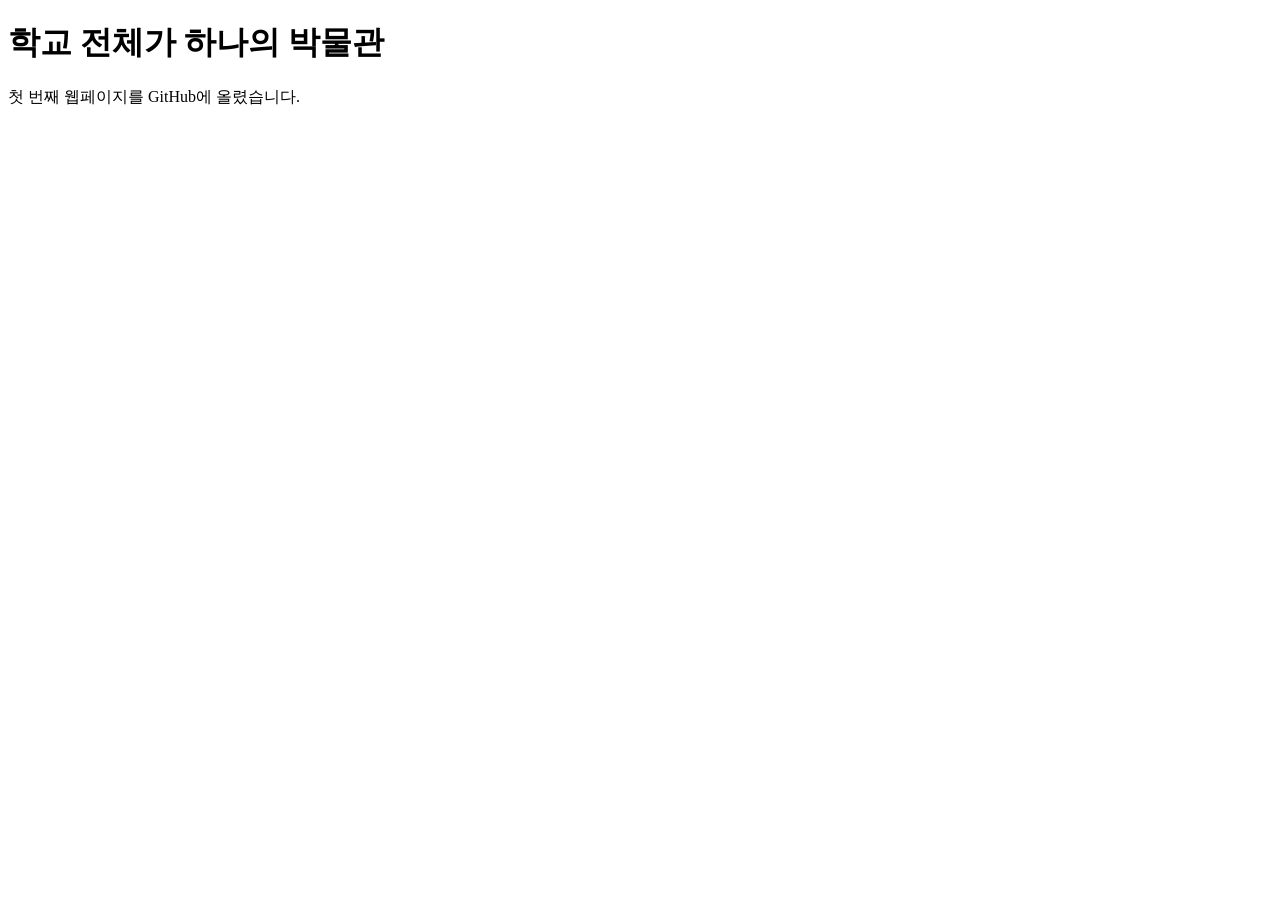
==== campus-museum2-main/index.html @ b3bbf87e "Add files via upload" ====
<!doctype html>
<html lang="ko">
  <head>
    <meta charset="utf-8">
    <meta name="viewport" content="width=device-width, initial-scale=1">
    <title>캠퍼스 박물관</title>
  </head>
  <body>
    <h1>학교 전체가 하나의 박물관</h1>
    <p>첫 번째 웹페이지를 GitHub에 올렸습니다.</p >
  </body>
</html>
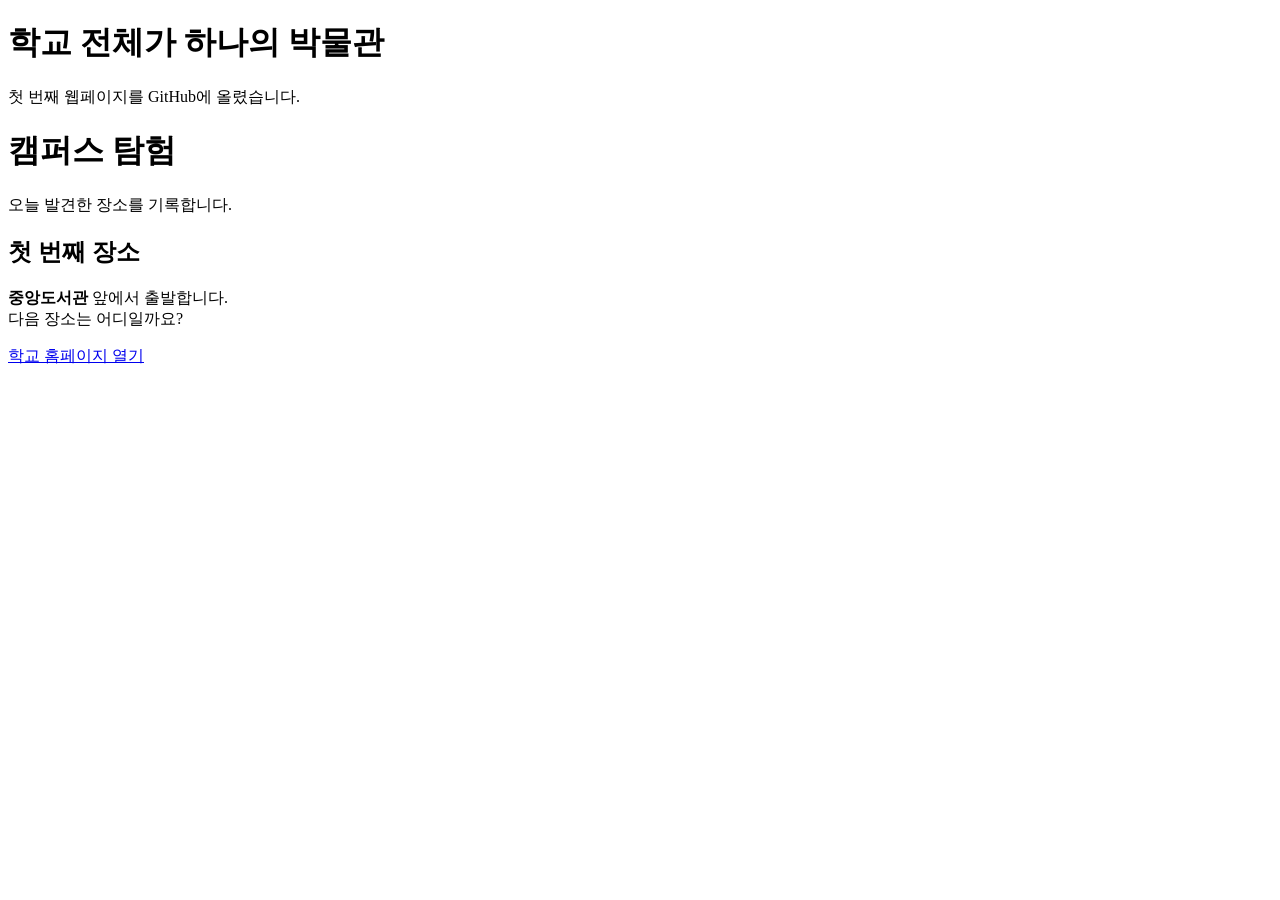
==== commit 0e49316a: "Add campus exploration section to index.html" ====
--- a/campus-museum2-main/index.html
+++ b/campus-museum2-main/index.html
@@ -10,3 +10,8 @@
     <p>첫 번째 웹페이지를 GitHub에 올렸습니다.</p >
   </body>
 </html>
+<h1>캠퍼스 탐험</h1>
+<p>오늘 발견한 장소를 기록합니다.</p>
+<h2>첫 번째 장소</h2>
+<p><b>중앙도서관</b> 앞에서 출발합니다.<br>다음 장소는 어디일까요?</p>
+<a href="https://www.catholic.ac.kr/">학교 홈페이지 열기</a>
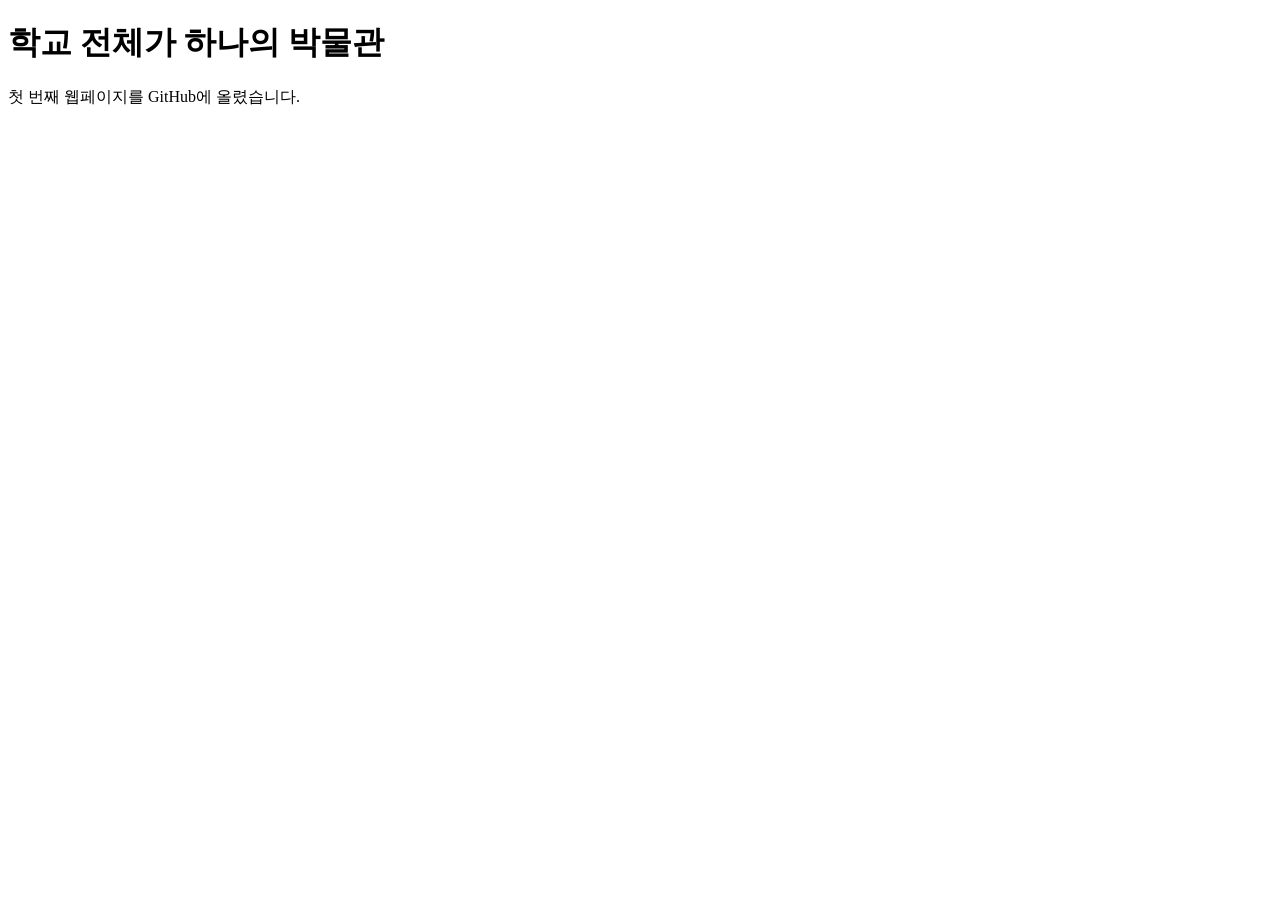
==== commit 0589705a: "Remove campus exploration section from index.html" ====
--- a/campus-museum2-main/index.html
+++ b/campus-museum2-main/index.html
@@ -10,8 +10,4 @@
     <p>첫 번째 웹페이지를 GitHub에 올렸습니다.</p >
   </body>
 </html>
-<h1>캠퍼스 탐험</h1>
-<p>오늘 발견한 장소를 기록합니다.</p>
-<h2>첫 번째 장소</h2>
-<p><b>중앙도서관</b> 앞에서 출발합니다.<br>다음 장소는 어디일까요?</p>
-<a href="https://www.catholic.ac.kr/">학교 홈페이지 열기</a>
+
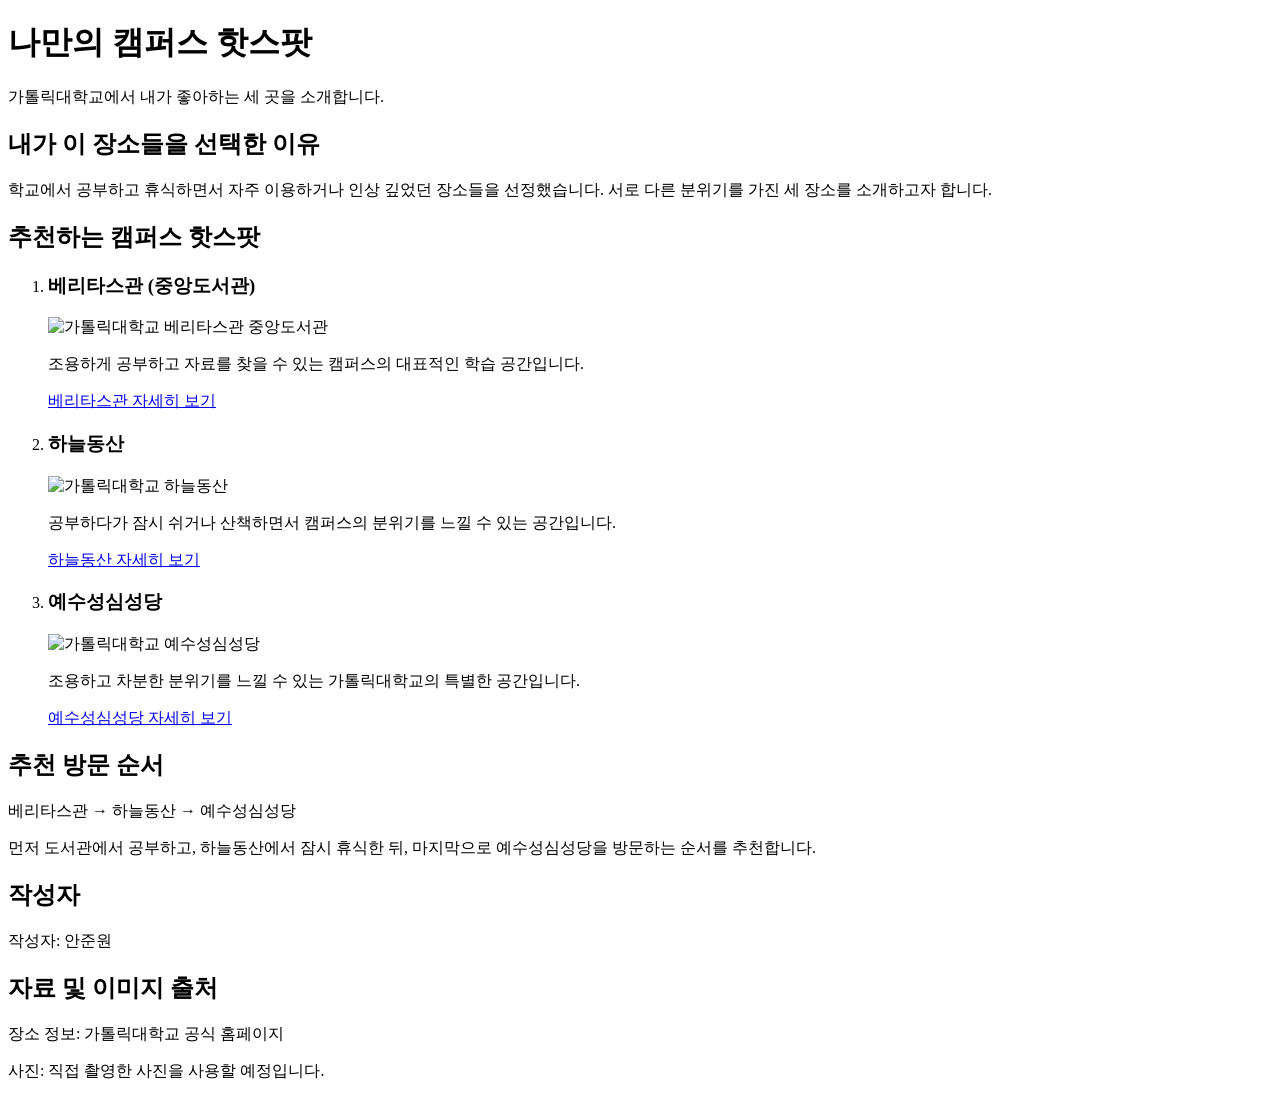
==== commit ee01bc7e: "Revise index.html for campus hotspot presentation Updated the HTML structure and content to reflect " ====
--- a/campus-museum2-main/index.html
+++ b/campus-museum2-main/index.html
@@ -1,13 +1,141 @@
-<!doctype html>
+<!DOCTYPE html>
 <html lang="ko">
-  <head>
-    <meta charset="utf-8">
-    <meta name="viewport" content="width=device-width, initial-scale=1">
-    <title>캠퍼스 박물관</title>
-  </head>
-  <body>
-    <h1>학교 전체가 하나의 박물관</h1>
-    <p>첫 번째 웹페이지를 GitHub에 올렸습니다.</p >
-  </body>
+<head>
+<meta charset="UTF-8">
+<meta name="viewport" content="width=device-width, initial-scale=1.0">
+
+<title>나만의 캠퍼스 핫스팟</title>
+</head>
+
+<body>
+
+<header>
+<h1>나만의 캠퍼스 핫스팟</h1>
+
+<p>
+가톨릭대학교에서 내가 좋아하는 세 곳을 소개합니다.
+</p>
+</header>
+
+
+<main>
+
+<section>
+<h2>내가 이 장소들을 선택한 이유</h2>
+
+<p>
+학교에서 공부하고 휴식하면서 자주 이용하거나
+인상 깊었던 장소들을 선정했습니다.
+서로 다른 분위기를 가진 세 장소를 소개하고자 합니다.
+</p>
+</section>
+
+
+<section>
+<h2>추천하는 캠퍼스 핫스팟</h2>
+
+<ol>
+
+<li>
+<h3>베리타스관 (중앙도서관)</h3>
+
+<img
+src="images/place1.jpg"
+alt="가톨릭대학교 베리타스관 중앙도서관"
+width="300"
+>
+
+<p>
+조용하게 공부하고 자료를 찾을 수 있는
+캠퍼스의 대표적인 학습 공간입니다.
+</p>
+
+<a href="place1.html">
+베리타스관 자세히 보기
+</a>
+</li>
+
+
+<li>
+<h3>하늘동산</h3>
+
+<img
+src="images/place2.jpg"
+alt="가톨릭대학교 하늘동산"
+width="300"
+>
+
+<p>
+공부하다가 잠시 쉬거나 산책하면서
+캠퍼스의 분위기를 느낄 수 있는 공간입니다.
+</p>
+
+<a href="place2.html">
+하늘동산 자세히 보기
+</a>
+</li>
+
+
+<li>
+<h3>예수성심성당</h3>
+
+<img
+src="images/place3.jpg"
+alt="가톨릭대학교 예수성심성당"
+width="300"
+>
+
+<p>
+조용하고 차분한 분위기를 느낄 수 있는
+가톨릭대학교의 특별한 공간입니다.
+</p>
+
+<a href="place3.html">
+예수성심성당 자세히 보기
+</a>
+</li>
+
+</ol>
+</section>
+
+
+<section>
+<h2>추천 방문 순서</h2>
+
+<p>
+베리타스관 → 하늘동산 → 예수성심성당
+</p>
+
+<p>
+먼저 도서관에서 공부하고,
+하늘동산에서 잠시 휴식한 뒤,
+마지막으로 예수성심성당을 방문하는 순서를 추천합니다.
+</p>
+</section>
+
+
+<section>
+<h2>작성자</h2>
+
+<p>작성자: 안준원</p>
+</section>
+
+</main>
+
+
+<footer>
+
+<h2>자료 및 이미지 출처</h2>
+
+<p>
+장소 정보: 가톨릭대학교 공식 홈페이지
+</p>
+
+<p>
+사진: 직접 촬영한 사진을 사용할 예정입니다.
+</p>
+
+</footer>
+
+</body>
 </html>
-
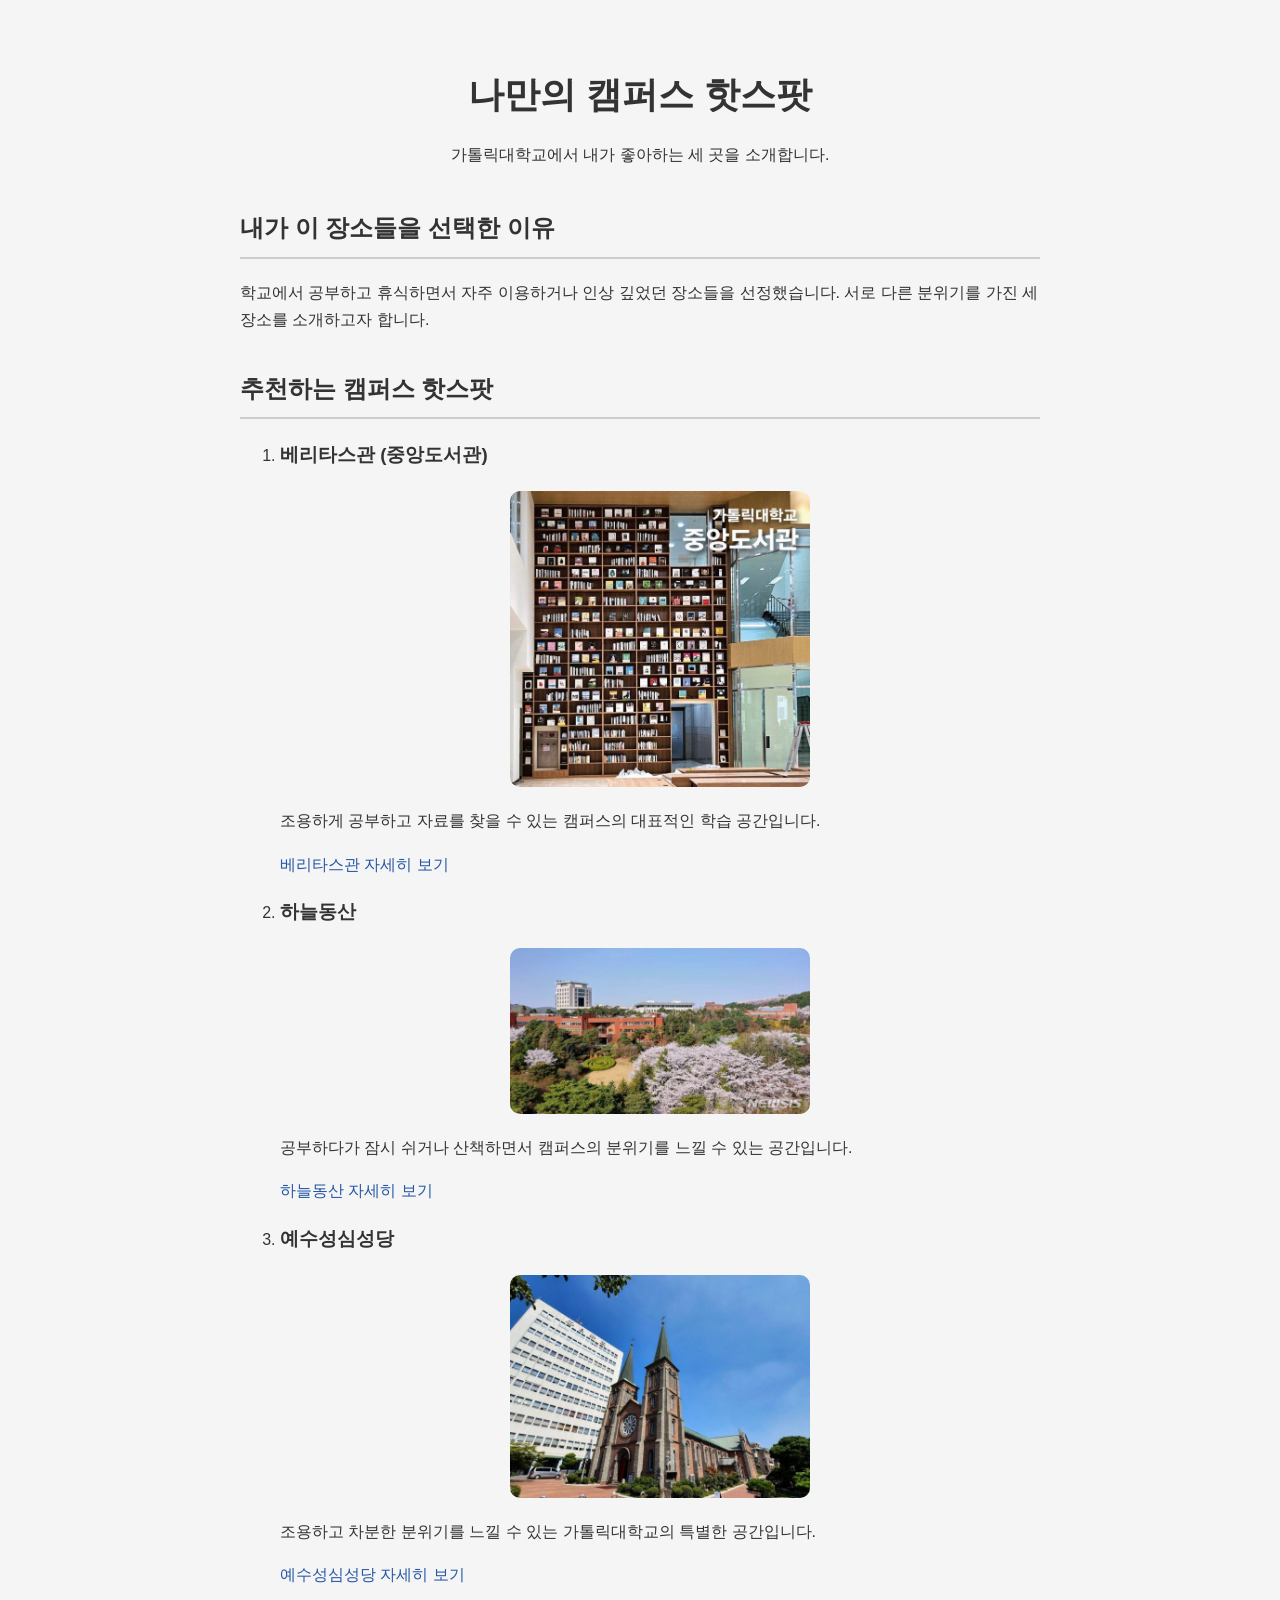
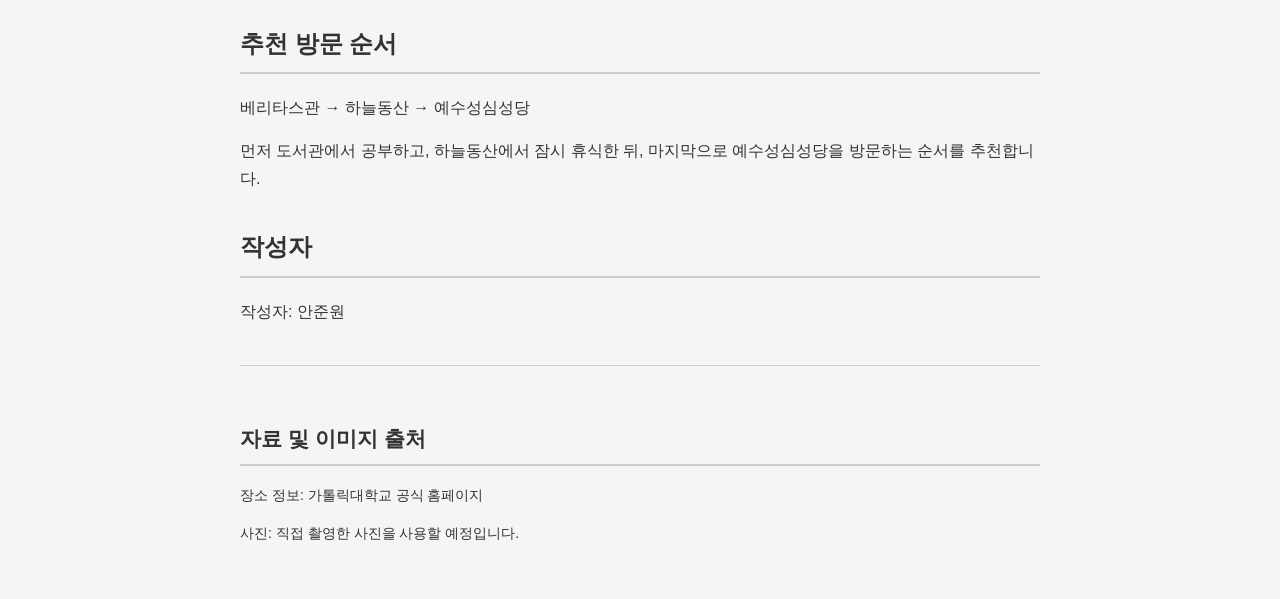
==== commit ae2c3614: "Add link to external stylesheet in index.html" ====
--- a/campus-museum2-main/index.html
+++ b/campus-museum2-main/index.html
@@ -5,6 +5,7 @@
 <meta name="viewport" content="width=device-width, initial-scale=1.0">
 
 <title>나만의 캠퍼스 핫스팟</title>
+<link rel="stylesheet" href="styles.css">
 </head>
 
 <body>
--- a/campus-museum2-main/styles.css
+++ b/campus-museum2-main/styles.css
@@ -0,0 +1,96 @@
+/* 기본 설정 */
+* {
+    box-sizing: border-box;
+}
+
+body {
+    margin: 0;
+    padding: 40px 20px;
+    font-family: Arial, sans-serif;
+    line-height: 1.7;
+    background-color: #f5f5f5;
+    color: #333333;
+}
+
+header,
+main,
+nav,
+footer {
+    max-width: 800px;
+    margin-left: auto;
+    margin-right: auto;
+}
+
+header {
+    text-align: center;
+    margin-bottom: 40px;
+}
+
+h1 {
+    font-size: 36px;
+    margin-bottom: 10px;
+}
+
+h2 {
+    margin-top: 35px;
+    border-bottom: 2px solid #cccccc;
+    padding-bottom: 8px;
+}
+
+section {
+    margin-bottom: 30px;
+}
+
+img {
+    display: block;
+    max-width: 100%;
+    height: auto;
+    margin: 20px auto;
+    border-radius: 10px;
+}
+
+a {
+    color: #2457a6;
+    text-decoration: none;
+}
+
+a:hover {
+    text-decoration: underline;
+}
+
+nav {
+    margin-top: 40px;
+    padding-top: 20px;
+    border-top: 1px solid #cccccc;
+}
+
+footer {
+    margin-top: 40px;
+    padding-top: 20px;
+    border-top: 1px solid #cccccc;
+    font-size: 14px;
+}
+
+/* 모바일 화면 */
+@media (max-width: 600px) {
+    body {
+        padding: 20px 15px;
+    }
+
+    h1 {
+        font-size: 28px;
+    }
+
+    h2 {
+        font-size: 21px;
+    }
+
+    img {
+        width: 100%;
+    }
+
+    nav a {
+        display: inline-block;
+        padding: 6px 0;
+    }
+}
